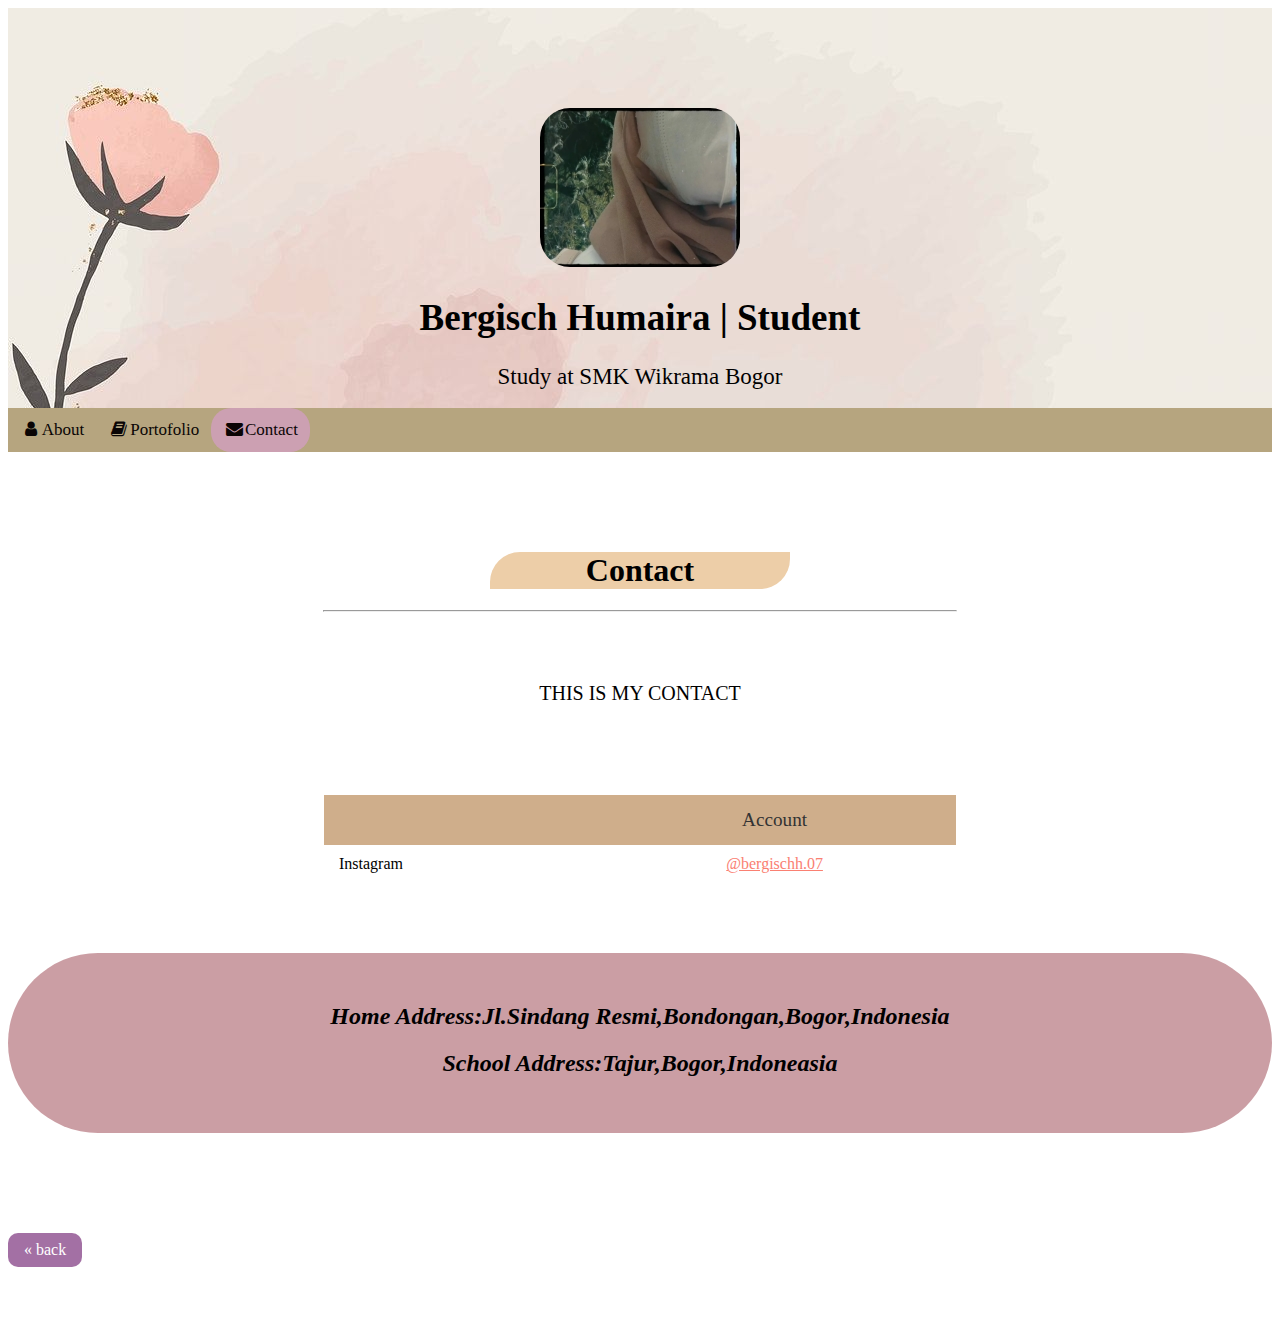
==== contact.html @ a085793f "oke" ====
<!DOCTYPE html>
<html>
    <head>
        <title>important?,contact me</title>
        <link rel="stylesheet" href="style.css">
    </head>
    <body>
        <!-- head -->
       <div class="text1">
        <img src="profile.jpeg">
        <h1>Bergisch Humaira | Student</h1>
        <p>Study at SMK Wikrama Bogor</p>
        </div>

       <!-- Navbar-->
       <div class="navbar">
        <link rel="stylesheet" href="https://cdnjs.cloudflare.com/ajax/libs/font-awesome/4.7.0/css/font-awesome.min.css">
        <nav>
             <a href="about.html"><i class="fa fa-fw fa-user"></i>About</a>
             <a href="portofolio.html"><i class="fa fa-fw fa-book"></i>Portofolio</a>
             <a class="active" href="#"><i class="fa fa-fw fa-envelope"></i>Contact</a>
        </nav>
       </div>
       <!-- Nabar END -->
        
       <!-- Content -->
       <h1 class="header">Contact</h1><hr>
       <div class="content3">
         <p>THIS IS MY CONTACT</p>
       <div class="table">
           <table>
              <tr class="tr-header">
                 <th>&nbsp;</th>
                 <th>Account</th>
              </tr>
              <tr>
                 <td class="text-left">Instagram</td>
                 <td>
                   <a href="https://www.instagram.com/bergischh.07/">@bergischh.07</a>
                 </td>
              </tr>
           </table>
        </div>
        <div class="addres">
         <h2><address>Home Address:Jl.Sindang Resmi,Bondongan,Bogor,Indonesia</address></h2>
         <h2><address>School Address:Tajur,Bogor,Indoneasia</address></h2>
        </div>
      </div>
       <!-- Content END -->

       <!-- footer -->
       <div class="button">
        <a href="portofolio.html" class="back">&laquo; back</a>
       </div>
    </body>
</html>
---- style.css ----
/* head */
.text1 {
    background-image: url(background2.jpg);
    height: 200px;
    width: auto;
    padding: 100px;
    text-align: center;
}

.text1 h1 {
    font-size: 37px;
}

.text1 p {
    font-size: 23px;
}


.text1 img {
    border-radius: 30px;
}


/* Navbar */
.navbar {
    width: 100%;
    background-color: rgb(182, 165, 127);
    overflow: auto;
}


.navbar a {
    float: left;
    text-align: center;
    padding: 12px;
    color: rgb(10, 5, 5);
    text-decoration: none;
    font-size: 17px;
  }
  

 .navbar a:hover {
    color: rgb(177, 125, 125);
    transition: 1s;
    margin-bottom: 5px;
  }

    
.active {
   background-color: rgba(212, 158, 196, 0.744);    
   border-radius: 20px;
   
  }
  

 @media screen and (max-width: 500px) {
    .navbar a {
    text-align: center;
    display: inline-block;
    }
}

/* content1 */
.content1 h2 {
    text-align: center;
    background-color: rgb(237, 206, 168);
    width: 300px;
    font-size: 32px;
    margin-left: auto;
    margin-right: auto;
    border-radius: 30px 0 30px 0;
    margin-top: 100px;
}
.content1 p {
    font-size: 120%;
    text-align: center;
}

hr {
    width: 50%;
    background-color: rgb(105, 66, 16);
}

.edu {
    background-color: rgb(161, 122, 157);
    width: 60%;
    text-align: center;
    margin-left: auto;
    margin-right: auto;
    margin-top: 100px;
    padding-top: 30px;
    padding-bottom: 30px;
    border-radius: 250px 0 250px 0;
    
}

/* content2 */
.img1 img {
    border-radius: 0 200px 200px 200px;
}

.img2 img {
    border-radius: 250px;
}

.img3 img {
    border-radius: 200px 200px 0 200px;
}

.content2 {
   display: flex;
   margin-top: 100px;
   justify-content: space-around;
   background-image: url(background1.jpg);
   border-radius: 50px;
   height: 600px;
   padding-top: 200px;
}

.header {
    text-align: center;
    background-color: rgb(237, 206, 168);
    width: 300px;
    font-size: 32px;
    margin-left: auto;
    margin-right: auto;
    border-radius: 30px 0 30px 0;
    margin-top: 100px
}

.content2 a {
   color: rgb(88, 64, 26);
   font-size: 15px;
}

.content2 h5 {
    font-size: 17px;
    font-family: 'Lucida Sans', 'Lucida Sans Regular', 'Lucida Grande', 'Lucida Sans Unicode', Geneva, Verdana, sans-serif;
    background-color: rgb(239, 218, 194);
    color: black;
    border-radius: 10px;
    text-align: center;
}

/* Content3 */
.content3 p{
    text-align: center;
    font-size: 20px;
    margin-top: 70px;
}

table {
    width: 50%;
    border-spacing: 0;
    padding-bottom: 70px;
    margin-left: auto;
    margin-right: auto;
    padding-top: 70px;
}

.table a {
    color: salmon;
}
  
th {
    color: #333333;
    font-weight: 400;
    font-size: 1.2rem;
    padding-left: 15px;
    padding-right: 15px;
 }
  
td {
    text-align: center;
    padding: 10px 15px;
 }
  
.text-left { text-align: left; }
tr:nth-child(odd) { background-color: #eee5dc; }
  
tr.tr-header {
    background-color: #cfae8b;
    height: 50px;
 }

 .addres {
    text-align: center;
    color: black;
    background-color: rgb(203, 158, 164);
    border-radius: 100px;
    height: 150px;
    padding-top: 30px;
 }
  

/* footer */
 .button a {
    text-decoration: none;
    display: inline-block;
    padding: 8px 16px;
    border-radius: 10px;
  }


 .button a:hover {
    background-color: rgb(139, 125, 82);
    color: white;
  }
  
  .next {
    background-color: #9e689ff1;
    color: white;
    float: right;
  }

  .back {
    background-color: #9e689ff1;
    color: white;
    float: left;
  }

 .button {
    margin-top: 100px;
    padding-bottom: 100px;
 }
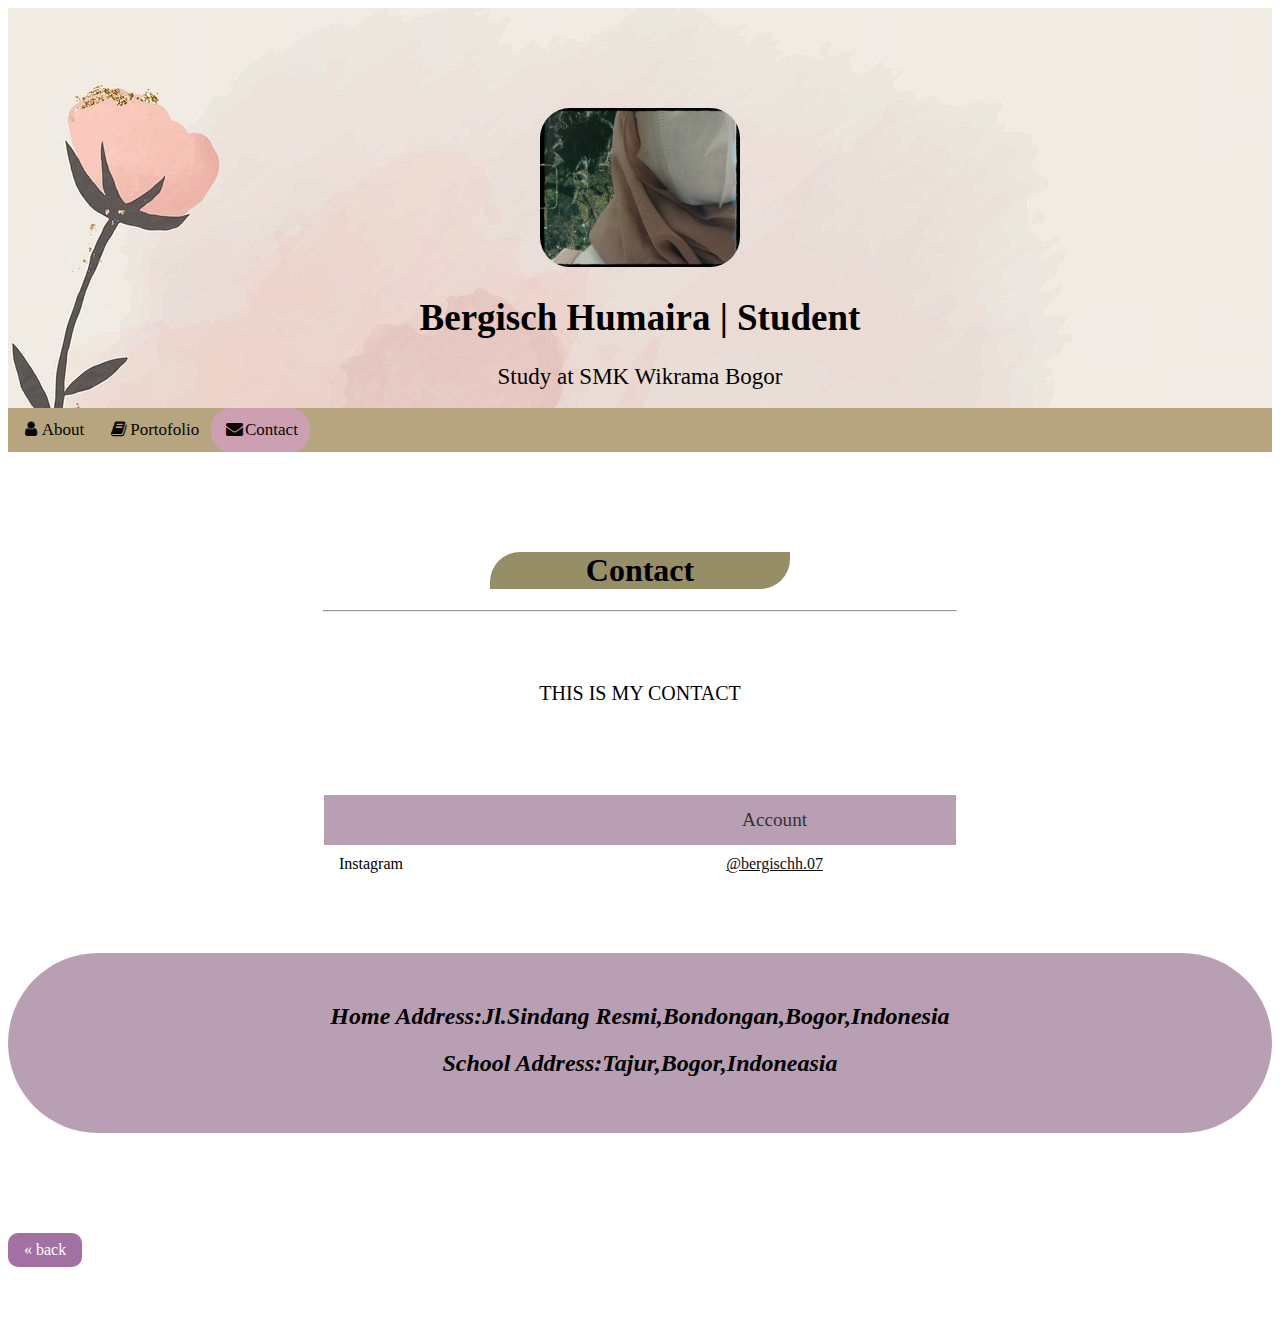
==== commit cfe96c23: "Update contact.html" ====
--- a/contact.html
+++ b/contact.html
@@ -5,6 +5,7 @@
         <link rel="stylesheet" href="style.css">
     </head>
     <body>
+        <div class="color">
         <!-- head -->
        <div class="text1">
         <img src="profile.jpeg">
@@ -16,7 +17,7 @@
        <div class="navbar">
         <link rel="stylesheet" href="https://cdnjs.cloudflare.com/ajax/libs/font-awesome/4.7.0/css/font-awesome.min.css">
         <nav>
-             <a href="about.html"><i class="fa fa-fw fa-user"></i>About</a>
+             <a href="index.html"><i class="fa fa-fw fa-user"></i>About</a>
              <a href="portofolio.html"><i class="fa fa-fw fa-book"></i>Portofolio</a>
              <a class="active" href="#"><i class="fa fa-fw fa-envelope"></i>Contact</a>
         </nav>
@@ -52,5 +53,6 @@
        <div class="button">
         <a href="portofolio.html" class="back">&laquo; back</a>
        </div>
+        </div>
     </body>
-</html>+</html>
--- a/style.css
+++ b/style.css
@@ -63,7 +63,7 @@
 /* content1 */
 .content1 h2 {
     text-align: center;
-    background-color: rgb(237, 206, 168);
+    background-color: #968e67;
     width: 300px;
     font-size: 32px;
     margin-left: auto;
@@ -82,7 +82,7 @@
 }
 
 .edu {
-    background-color: rgb(161, 122, 157);
+    background-color: #b99fb4;
     width: 60%;
     text-align: center;
     margin-left: auto;
@@ -119,7 +119,7 @@
 
 .header {
     text-align: center;
-    background-color: rgb(237, 206, 168);
+    background-color: #968e67;
     width: 300px;
     font-size: 32px;
     margin-left: auto;
@@ -159,7 +159,7 @@
 }
 
 .table a {
-    color: salmon;
+    color: rgb(14, 13, 13);
 }
   
 th {
@@ -179,14 +179,14 @@
 tr:nth-child(odd) { background-color: #eee5dc; }
   
 tr.tr-header {
-    background-color: #cfae8b;
+    background-color: #b99fb4;
     height: 50px;
  }
 
  .addres {
     text-align: center;
     color: black;
-    background-color: rgb(203, 158, 164);
+    background-color: #b99fb4;
     border-radius: 100px;
     height: 150px;
     padding-top: 30px;
